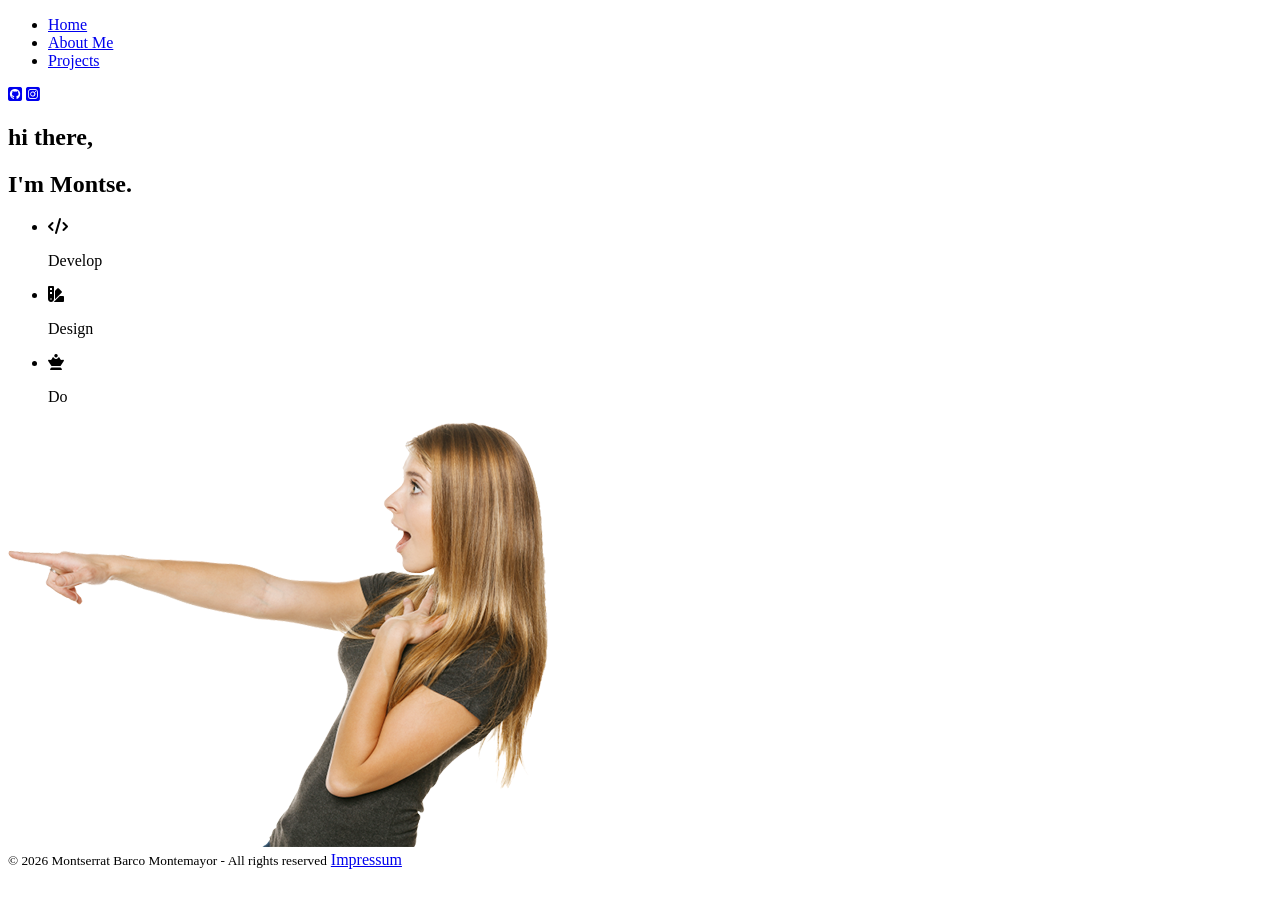
==== index.html @ 65a4656d "Fix: Moved index onto root" ====
<!DOCTYPE html>
<html lang="en">
<head>
    <meta charset="UTF-8">
    <meta name="viewport" content="width=device-width, initial-scale=1.0">
    
    <title>Montserrat Barco - Portfolio</title>
    <meta name="description" content="This is the homepage to my Portfolio.">

    <link rel="icon" type="image/png" href="../../assets/images/brand/page_icon_1.png">

    <link rel="stylesheet" href="https://cdnjs.cloudflare.com/ajax/libs/font-awesome/6.5.2/css/all.min.css" integrity="sha512-SnH5WK+bZxgPHs44uWIX+LLJAJ9/2PkPKZ5QiAj6Ta86w+fsb2TkcmfRyVX3pBnMFcV7oQPJkl9QevSCWr3W6A==" crossorigin="anonymous" referrerpolicy="no-referrer">

    <link rel="stylesheet" href="src/css/style.css">
    <link rel="stylesheet" href="src/css/home.css">
</head>
<body>
    <header>
        <nav>
            <ul>
                <li class="current-page hover"><a href="index.html" aria-current="page">Home</a></li>
                <li class="hover"><a href="about.html">About Me</a></li>
                <li class="hover"><a href="projects.html">Projects</a></li>
            </ul>
        </nav>
        <a class="icon" href="https://github.com/MontseBarco" target="_blank" referrerpolicy="no-referrer" aria-label="My GitHub Page"><i class="fa-brands fa-square-github"></i></a>
        <a class="icon" href="https://www.instagram.com/macaroniandcheese_101_" aria-label="Visit my instagram profile." target="_blank" rel="noreferrer"><i class="fa-brands fa-square-instagram"></i></a>
    </header>

    <main>
        <section>
            <h2>hi there,</h2>
            <h1><span class="color-accent-light">I'm </span><span>Montse</span><span class="color-accent-light">.</span></h1>

            <ul class="ul-horizontal">
                <li class="icon-text-field"><i class="fa-solid fa-code"></i><p>Develop</p></li>
                <li class="icon-text-field"><i class="fa-solid fa-swatchbook"></i><p>Design</p></li>
                <li class="icon-text-field"><i class="fa-solid fa-chess-queen"></i><p>Do</p></li>
            </ul>
        </section>
        <section>
            <img src="../../assets/images/brand/portrait.png" alt="A personal portrait photograph">
        </section>

    </main>

    <footer>
        <small>&copy; 2026 Montserrat Barco Montemayor - All rights reserved</small>
        <a href="impressum.html">Impressum</a>
    </footer>
</body>
</html>
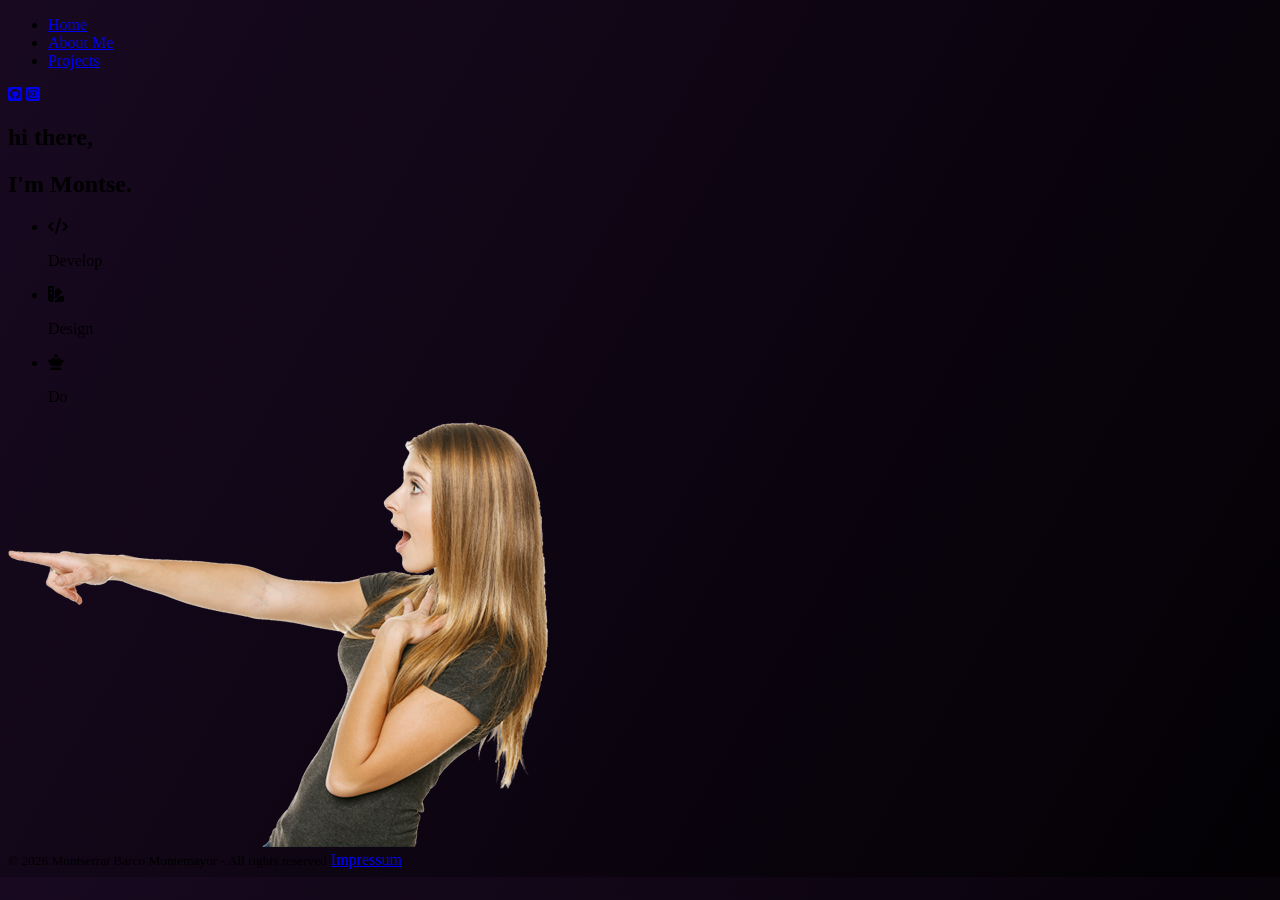
==== commit b3bbb016: "Fix: Moved Outpagelinks into header Add: Initial Root Variables for Home (index)" ====
--- a/index.html
+++ b/index.html
@@ -7,20 +7,29 @@
     <title>Montserrat Barco - Portfolio</title>
     <meta name="description" content="This is the homepage to my Portfolio.">
 
-    <link rel="icon" type="image/png" href="../../assets/images/brand/page_icon_1.png">
+    <link rel="icon" type="image/png" href="assets/images/brand/page_icon_1.png">
 
     <link rel="stylesheet" href="https://cdnjs.cloudflare.com/ajax/libs/font-awesome/6.5.2/css/all.min.css" integrity="sha512-SnH5WK+bZxgPHs44uWIX+LLJAJ9/2PkPKZ5QiAj6Ta86w+fsb2TkcmfRyVX3pBnMFcV7oQPJkl9QevSCWr3W6A==" crossorigin="anonymous" referrerpolicy="no-referrer">
 
     <link rel="stylesheet" href="src/css/style.css">
     <link rel="stylesheet" href="src/css/home.css">
+
+    <script async src="https://www.googletagmanager.com/gtag/js?id=G-D9VBHTX47E"></script>
+    <script>
+        window.dataLayer = window.dataLayer || [];
+        function gtag() { dataLayer.push(arguments); }
+        gtag('js', new Date());
+
+        gtag('config', 'G-D9VBHTX47E');
+    </script>
 </head>
 <body>
     <header>
         <nav>
             <ul>
                 <li class="current-page hover"><a href="index.html" aria-current="page">Home</a></li>
-                <li class="hover"><a href="about.html">About Me</a></li>
-                <li class="hover"><a href="projects.html">Projects</a></li>
+                <li class="hover"><a href="src/html/about.html">About Me</a></li>
+                <li class="hover"><a href="src/html/projects.html">Projects</a></li>
             </ul>
         </nav>
         <a class="icon" href="https://github.com/MontseBarco" target="_blank" referrerpolicy="no-referrer" aria-label="My GitHub Page"><i class="fa-brands fa-square-github"></i></a>
@@ -39,14 +48,14 @@
             </ul>
         </section>
         <section>
-            <img src="../../assets/images/brand/portrait.png" alt="A personal portrait photograph">
+            <img src="assets/images/brand/portrait.png" alt="A personal portrait photograph">
         </section>
 
     </main>
 
     <footer>
         <small>&copy; 2026 Montserrat Barco Montemayor - All rights reserved</small>
-        <a href="impressum.html">Impressum</a>
+        <a href="src/html/impressum.html">Impressum</a>
     </footer>
 </body>
 </html>
--- a/src/css/home.css
+++ b/src/css/home.css
@@ -0,0 +1,16 @@
+:root {
+    --black: #030104;
+    --white: #DDD7F5;
+    --primary-light: #9D8BE7;
+    --primary-dark: #5A4B90;
+    --accent-dark: #180920;
+
+    --bg-gradient-direction: 120deg;
+
+    --bg-gradient: linear-gradient(var(--bg-gradient-direction),var(--accent-dark) 0%, var(--black) 100%);
+}
+
+body {
+    background: var(--black);
+    background: var(--bg-gradient)
+}
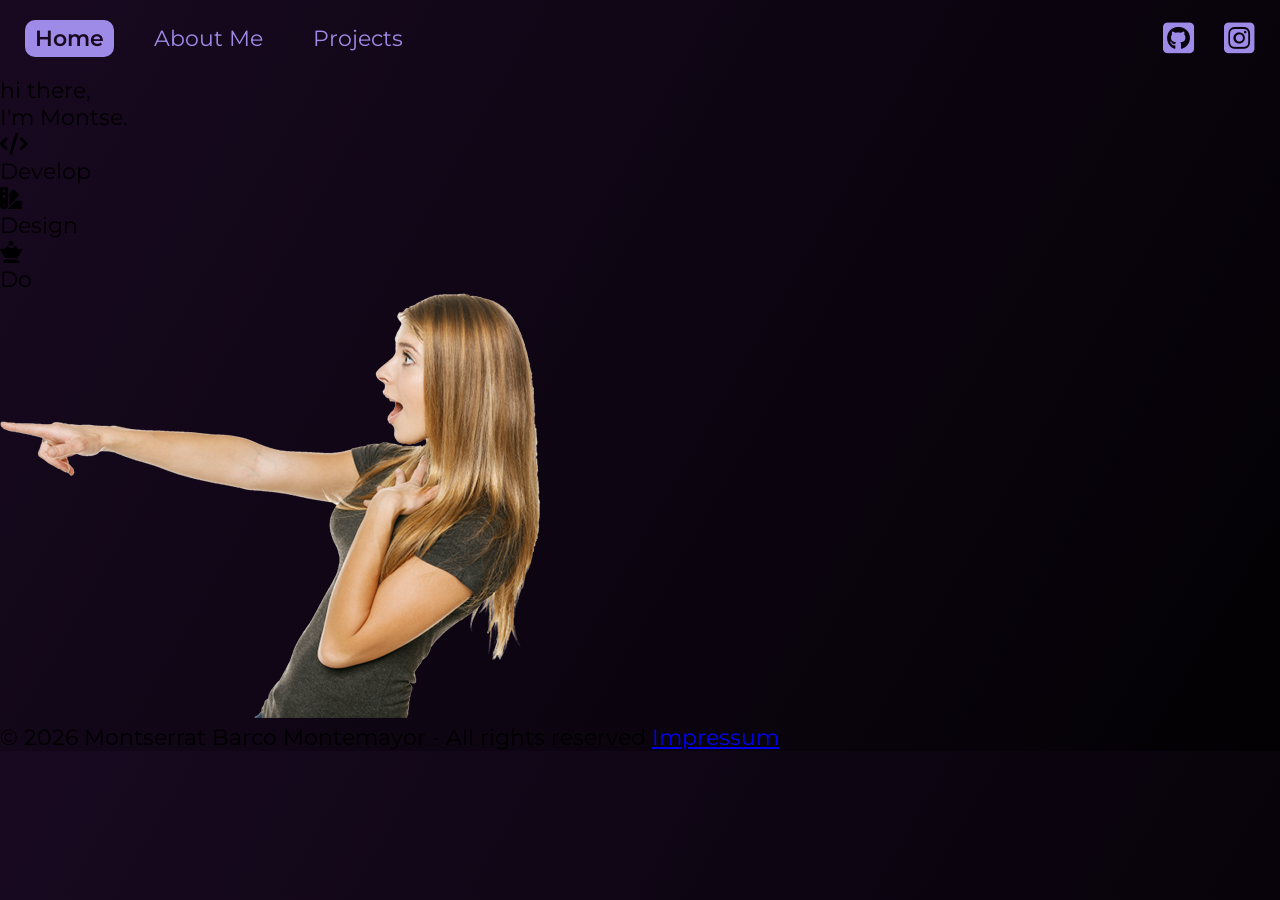
==== commit 44cbd174: "Add: CSS for interpage nav (Classes + CSS)" ====
--- a/index.html
+++ b/index.html
@@ -10,6 +10,10 @@
     <link rel="icon" type="image/png" href="assets/images/brand/page_icon_1.png">
 
     <link rel="stylesheet" href="https://cdnjs.cloudflare.com/ajax/libs/font-awesome/6.5.2/css/all.min.css" integrity="sha512-SnH5WK+bZxgPHs44uWIX+LLJAJ9/2PkPKZ5QiAj6Ta86w+fsb2TkcmfRyVX3pBnMFcV7oQPJkl9QevSCWr3W6A==" crossorigin="anonymous" referrerpolicy="no-referrer">
+
+    <link rel="preconnect" href="https://fonts.googleapis.com">
+    <link rel="preconnect" href="https://fonts.gstatic.com" crossorigin>
+    <link href="https://fonts.googleapis.com/css2?family=Montserrat:ital,wght@0,100..900;1,100..900&display=swap" rel="stylesheet">
 
     <link rel="stylesheet" href="src/css/style.css">
     <link rel="stylesheet" href="src/css/home.css">
@@ -24,16 +28,20 @@
     </script>
 </head>
 <body>
-    <header>
-        <nav>
+    <header class="page-header">
+        <nav class="page-nav">
             <ul>
                 <li class="current-page hover"><a href="index.html" aria-current="page">Home</a></li>
                 <li class="hover"><a href="src/html/about.html">About Me</a></li>
                 <li class="hover"><a href="src/html/projects.html">Projects</a></li>
             </ul>
         </nav>
-        <a class="icon" href="https://github.com/MontseBarco" target="_blank" referrerpolicy="no-referrer" aria-label="My GitHub Page"><i class="fa-brands fa-square-github"></i></a>
-        <a class="icon" href="https://www.instagram.com/macaroniandcheese_101_" aria-label="Visit my instagram profile." target="_blank" rel="noreferrer"><i class="fa-brands fa-square-instagram"></i></a>
+        <nav class="out-nav">
+            <ul>
+                <li class="hover"><a href="https://github.com/MontseBarco" target="_blank" referrerpolicy="no-referrer" aria-label="My GitHub Page"><i class="fa-brands fa-square-github icon"></i></a></li>
+                <li class="hover"><a href="https://www.instagram.com/macaroniandcheese_101_" aria-label="Visit my instagram profile." target="_blank" rel="noreferrer"><i class="fa-brands fa-square-instagram icon"></i></a></li>
+            </ul>
+        </nav>
     </header>
 
     <main>
@@ -53,7 +61,7 @@
 
     </main>
 
-    <footer>
+    <footer class="page-footer">
         <small>&copy; 2026 Montserrat Barco Montemayor - All rights reserved</small>
         <a href="src/html/impressum.html">Impressum</a>
     </footer>
--- a/src/css/style.css
+++ b/src/css/style.css
@@ -0,0 +1,95 @@
+:root {
+    --radius-soft: 10px;
+    
+    --txt-size-norm: 22px;
+    --txt-size-big: 35px;
+    
+    --txt-weight-norm: 400;
+    --txt-weight-heavy: 600;
+
+    --shadow-hover-themed: var(--primary-light) 0px 8px 24px;
+}
+
+* {
+    box-sizing: border-box;
+    margin: 0;
+    padding: 0;
+
+    font-family: 'Montserrat', arial, sans-serif;
+
+    font-size: var(--txt-size-norm);
+    font-weight: var(--txt-weight-norm);
+}
+
+.icon {
+    font-size: var(--txt-size-big);
+}
+
+.hover {
+    transition-duration: 0.25s;
+}
+
+.hover:hover {
+    box-shadow: var(--shadow-hover-themed);
+    transform: translateY(-2px);
+}
+
+.page-header {
+    grid-area: header;
+
+    display: flex;
+    justify-content: space-between;
+    align-items: center;
+
+    padding: 20px 25px;
+
+    & .page-nav {
+
+        > ul {
+
+            display: flex;
+            list-style: none;
+            gap: 30px;
+
+            > li {
+
+                padding: 5px 10px;
+                border-radius: 10px;
+
+                > * {
+                    color: var(--primary-light);
+                    text-decoration: none;
+                }
+            }
+
+            > .current-page {
+
+                background-color: var(--primary-light);
+                
+                > * {
+                    color: var(--accent-dark);
+                    font-weight: var(--txt-weight-heavy);
+                }
+            }
+        }
+    }
+
+    & .out-nav {
+
+        > ul {
+            display: flex;
+            list-style: none;
+            gap: 30px;
+        }
+
+        & * {
+            color: var(--primary-light);
+        }
+    }
+}
+
+
+
+.page-footer {
+    grid-area: footer;
+}
--- a/src/css/home.css
+++ b/src/css/home.css
@@ -12,5 +12,18 @@
 
 body {
     background: var(--black);
-    background: var(--bg-gradient)
-}+    background: var(--bg-gradient);
+
+    display: grid;
+
+    grid-template-areas: 
+        "header"
+        "main"
+        "footer";
+
+}
+
+main {
+    grid-area: main;
+}
+
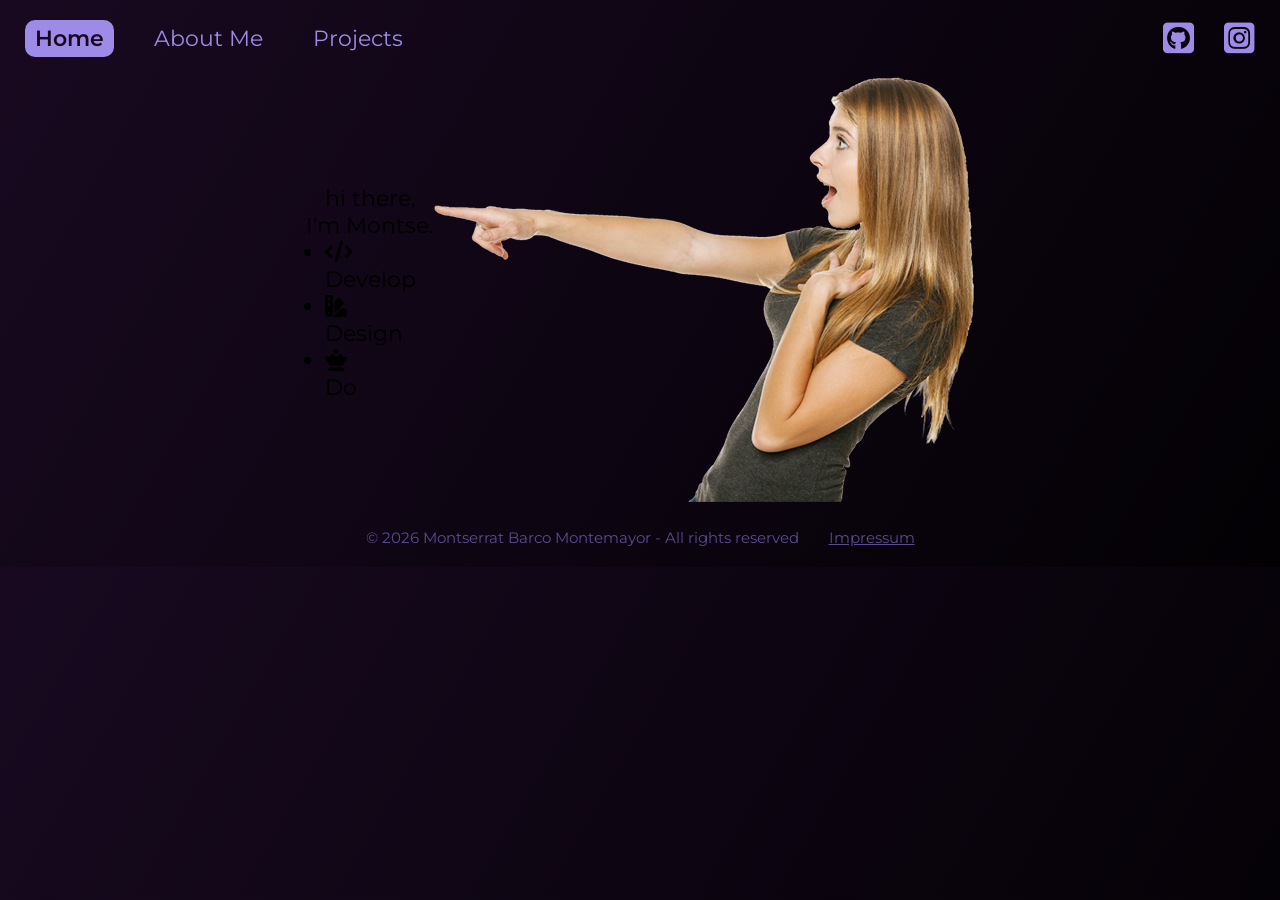
==== commit 9441f22d: "Add: page-footer initial css and begnning of main content CSS" ====
--- a/index.html
+++ b/index.html
@@ -44,21 +44,22 @@
         </nav>
     </header>
 
-    <main>
-        <section>
-            <h2>hi there,</h2>
-            <h1><span class="color-accent-light">I'm </span><span>Montse</span><span class="color-accent-light">.</span></h1>
-
-            <ul class="ul-horizontal">
-                <li class="icon-text-field"><i class="fa-solid fa-code"></i><p>Develop</p></li>
-                <li class="icon-text-field"><i class="fa-solid fa-swatchbook"></i><p>Design</p></li>
-                <li class="icon-text-field"><i class="fa-solid fa-chess-queen"></i><p>Do</p></li>
-            </ul>
+    <main class="page-main">
+        <section class="main-content">
+            <div class="content-box-vertical">
+                <h2>hi there,</h2>
+                <h1><span class="color-accent-light">I'm </span><span>Montse</span><span class="color-accent-light">.</span></h1>
+    
+                <ul class="ul-horizontal">
+                    <li class="icon-text-field"><i class="fa-solid fa-code"></i><p>Develop</p></li>
+                    <li class="icon-text-field"><i class="fa-solid fa-swatchbook"></i><p>Design</p></li>
+                    <li class="icon-text-field"><i class="fa-solid fa-chess-queen"></i><p>Do</p></li>
+                </ul>
+            </div>
+            <div>
+                <img src="assets/images/brand/portrait.png" alt="A personal portrait photograph">
+            </div>
         </section>
-        <section>
-            <img src="assets/images/brand/portrait.png" alt="A personal portrait photograph">
-        </section>
-
     </main>
 
     <footer class="page-footer">
--- a/src/css/style.css
+++ b/src/css/style.css
@@ -1,6 +1,7 @@
 :root {
     --radius-soft: 10px;
     
+    --txt-size-small: 15px;
     --txt-size-norm: 22px;
     --txt-size-big: 35px;
     
@@ -21,6 +22,10 @@
     font-weight: var(--txt-weight-norm);
 }
 
+a:hover {
+    text-decoration: none;
+}
+
 .icon {
     font-size: var(--txt-size-big);
 }
@@ -30,8 +35,16 @@
 }
 
 .hover:hover {
-    box-shadow: var(--shadow-hover-themed);
+    /* box-shadow: var(--shadow-hover-themed);
+    transform: translateY(-2px); */
     transform: translateY(-2px);
+}
+
+.content-box-vertical {
+    display: flex;
+    justify-content: start;
+    align-items: center;
+    flex-direction: column;
 }
 
 .page-header {
@@ -88,8 +101,25 @@
     }
 }
 
-
+.page-main {
+    grid-area: main;
+}
 
 .page-footer {
     grid-area: footer;
+
+    padding: 20px 10px;
+
+    display: flex;
+    justify-content: center;
+    align-items: center;
+
+    gap: 30px;
+
+
+    > * {
+        font-size: var(--txt-size-small);
+        color: var(--primary-dark);
+    }
+    
 }
--- a/src/css/home.css
+++ b/src/css/home.css
@@ -23,7 +23,8 @@
 
 }
 
-main {
-    grid-area: main;
+.main-content {
+    display: flex;
+    justify-content: center;
+    align-items: center;
 }
-
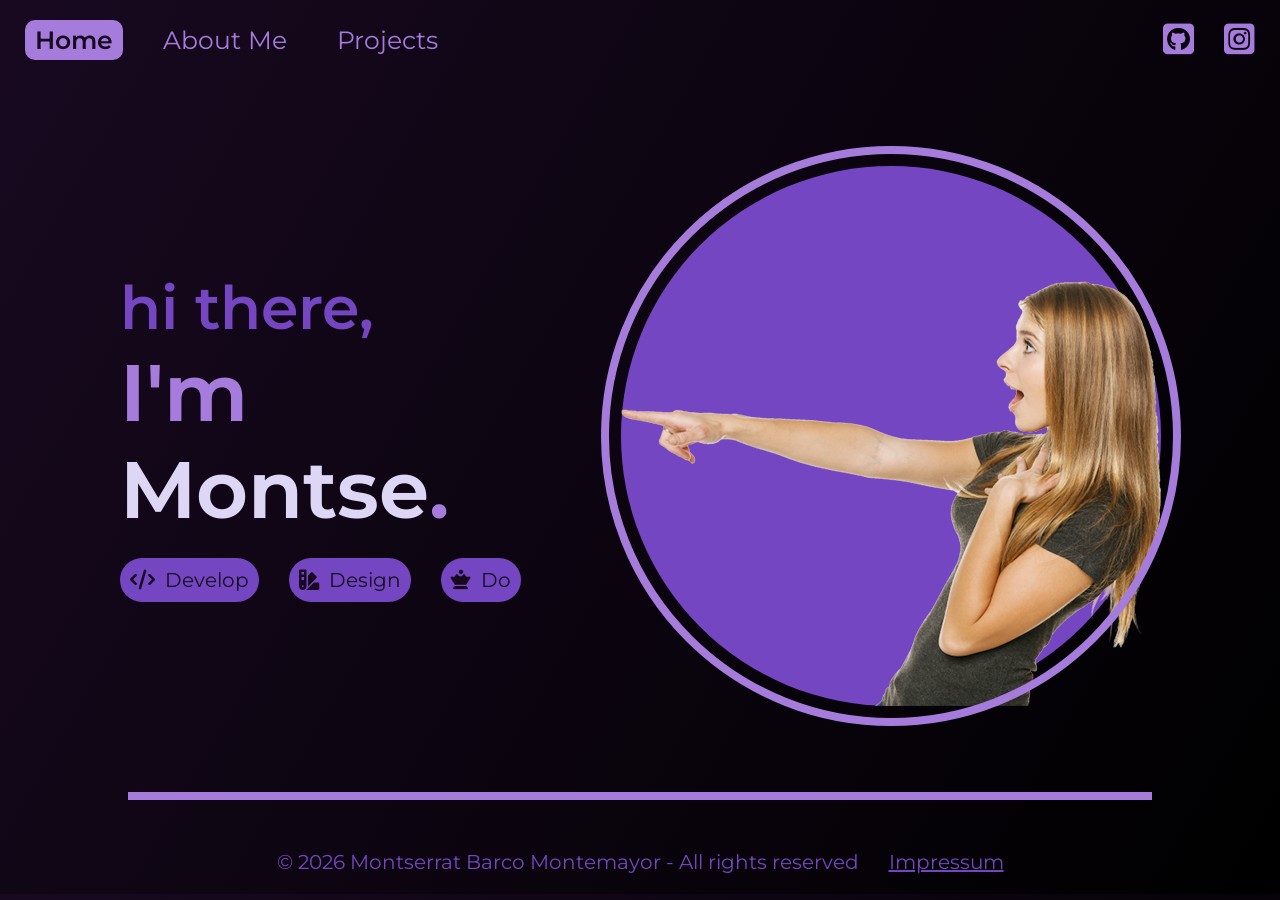
==== commit 5b4ef16f: "Add: Index.html CSS" ====
--- a/index.html
+++ b/index.html
@@ -47,8 +47,10 @@
     <main class="page-main">
         <section class="main-content">
             <div class="content-box-vertical">
-                <h2>hi there,</h2>
-                <h1><span class="color-accent-light">I'm </span><span>Montse</span><span class="color-accent-light">.</span></h1>
+                <div class="left-align">
+                    <h2>hi there,</h2>
+                    <h1><span class="color-primary-light">I'm </span><span class="color-white">Montse</span><span class="color-primary-light">.</span></h1>
+                </div>
     
                 <ul class="ul-horizontal">
                     <li class="icon-text-field"><i class="fa-solid fa-code"></i><p>Develop</p></li>
@@ -56,7 +58,7 @@
                     <li class="icon-text-field"><i class="fa-solid fa-chess-queen"></i><p>Do</p></li>
                 </ul>
             </div>
-            <div>
+            <div class="img-bg">
                 <img src="assets/images/brand/portrait.png" alt="A personal portrait photograph">
             </div>
         </section>
--- a/src/css/style.css
+++ b/src/css/style.css
@@ -1,12 +1,18 @@
 :root {
     --radius-soft: 10px;
     
-    --txt-size-small: 15px;
-    --txt-size-norm: 22px;
+    --txt-size-small: 20px;
+    --txt-size-norm: 25px;
     --txt-size-big: 35px;
+    --txt-size-bigger: 60px;
+    --txt-size-biggest: 80px;
     
     --txt-weight-norm: 400;
     --txt-weight-heavy: 600;
+    --txt-weight-heavier: 650;
+
+    --radius-hardest: 50px;
+    --radius-circle: 100%;
 
     --shadow-hover-themed: var(--primary-light) 0px 8px 24px;
 }
@@ -43,8 +49,22 @@
 .content-box-vertical {
     display: flex;
     justify-content: start;
+    align-items: start;
+    flex-direction: column;
+}
+
+.ul-horizontal {
+    list-style: none;
+    display: flex;
+    gap: 30px;
+}
+
+.icon-text-field {
+    display: flex;
     align-items: center;
-    flex-direction: column;
+    gap: 10px;
+    padding: 10px;
+    border-radius: var(--radius-hardest);
 }
 
 .page-header {
@@ -72,6 +92,7 @@
                 > * {
                     color: var(--primary-light);
                     text-decoration: none;
+                    font-size: var(--txt-size-norm);
                 }
             }
 
@@ -103,6 +124,7 @@
 
 .page-main {
     grid-area: main;
+    min-height: calc(100vh - 60px - 90px);
 }
 
 .page-footer {
@@ -122,4 +144,12 @@
         color: var(--primary-dark);
     }
     
+}
+
+.color-primary-light {
+    color: var(--primary-light);
+}
+
+.color-white {
+    color: var(--white);
 }
--- a/src/css/home.css
+++ b/src/css/home.css
@@ -1,9 +1,11 @@
 :root {
-    --black: #030104;
+    --black: #000000;
     --white: #DDD7F5;
-    --primary-light: #9D8BE7;
-    --primary-dark: #5A4B90;
+    --primary-light: #a57bdb;
+    --primary-dark: #7546c2;
     --accent-dark: #180920;
+
+    --border-thick-acclight: 8px solid var(--primary-light);
 
     --bg-gradient-direction: 120deg;
 
@@ -27,4 +29,60 @@
     display: flex;
     justify-content: center;
     align-items: center;
+    gap: 100px;
+
+    min-height: 80vh;
+    max-width: 80vw;
+    margin: 0 auto;
+
+    border-bottom: var(--border-thick-acclight);
+
+    & .content-box-vertical {
+
+        justify-content: start;
+
+        & h2 {
+            color: var(--primary-dark);
+            font-size: var(--txt-size-bigger);
+            font-weight: var(--txt-weight-heavy);
+        }
+
+        & h1 * {
+            font-size: var(--txt-size-biggest);
+            font-weight: var(--txt-weight-heavier);
+        }
+    }
+
+    & .ul-horizontal {
+        
+        margin-top: 20px;
+
+        > li {
+            background-color: var(--primary-dark);
+            color: var(--accent-dark);
+            
+            & * {
+                font-size: var(--txt-size-small);
+            }
+        }
+    }
+
+    & .img-bg {
+        background-color: var(--primary-dark);
+        border-radius: var(--radius-circle);
+        
+        outline: var(--border-thick-acclight);
+        outline-offset: 12px;
+
+        aspect-ratio: 1/1;
+
+        display: flex;
+        justify-content: center;
+        align-items: end;
+        padding: 0 40px;
+
+        max-height: 60vh;
+
+    }
+
 }
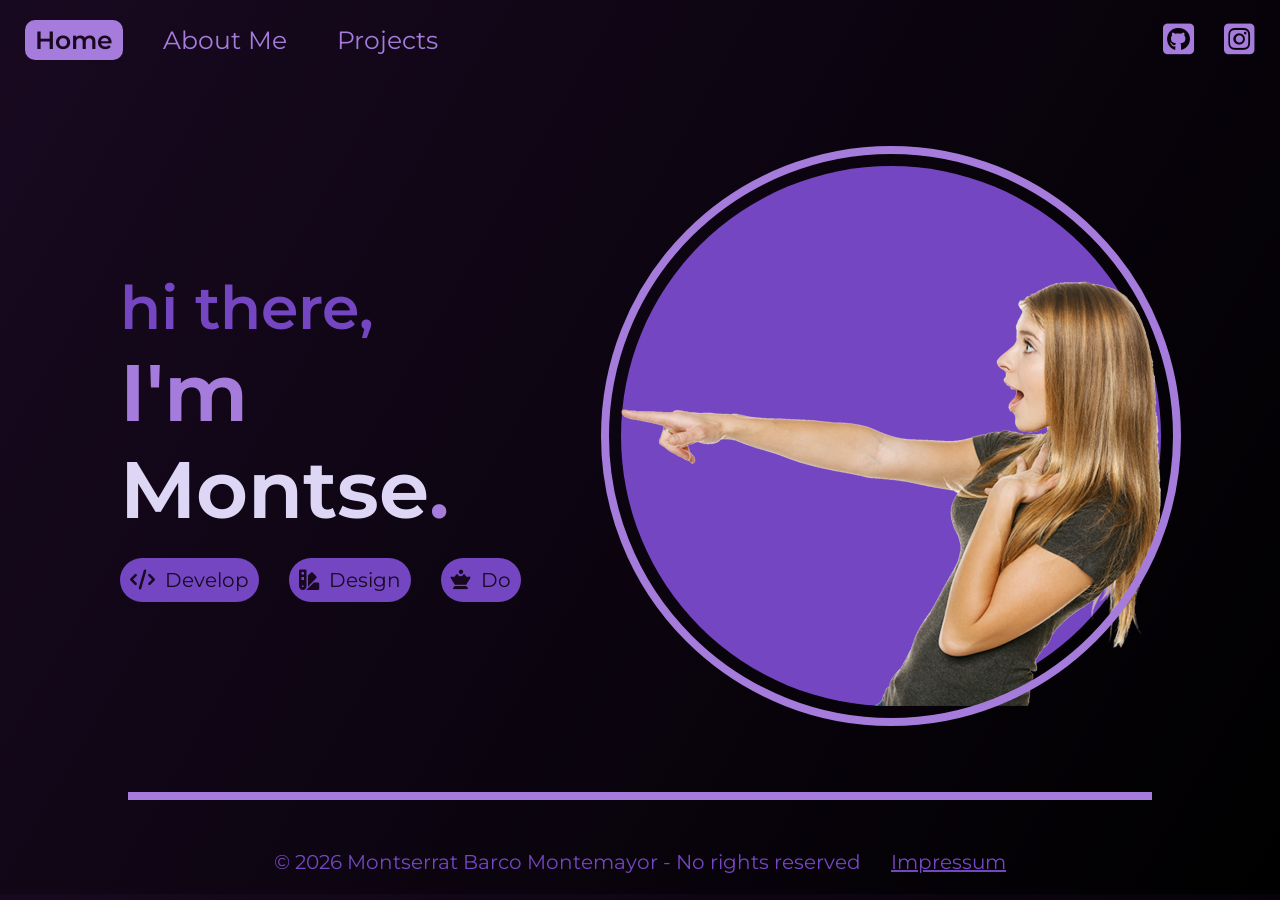
==== commit 044fe0cd: "Fix: I dont have any right reserved :(" ====
--- a/index.html
+++ b/index.html
@@ -65,7 +65,7 @@
     </main>
 
     <footer class="page-footer">
-        <small>&copy; 2026 Montserrat Barco Montemayor - All rights reserved</small>
+        <small>&copy; 2026 Montserrat Barco Montemayor - No rights reserved</small>
         <a href="src/html/impressum.html">Impressum</a>
     </footer>
 </body>
